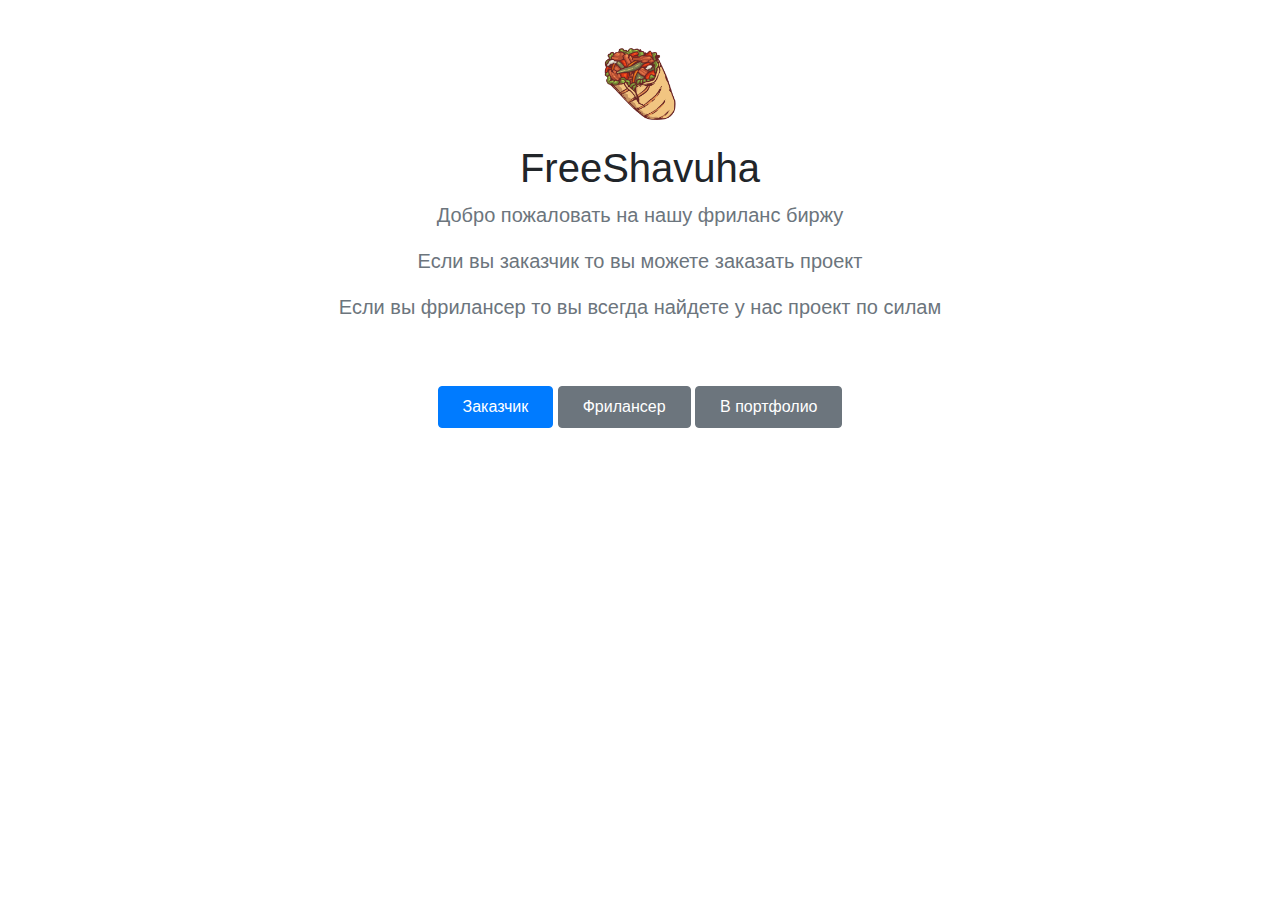
==== jobs/birja-freelance/index.html @ 9dc3deca "new files" ====
<!doctype html>
<html lang="ru">
<head>
	<meta charset="UTF-8">
	<meta name="viewport"
				content="width=device-width, user-scalable=no, initial-scale=1.0, maximum-scale=1.0, minimum-scale=1.0">
	<meta http-equiv="X-UA-Compatible" content="ie=edge">
	<link rel="stylesheet" href="./libs/bootstrap.min.css">
	<link rel="stylesheet" href="./style/style.css">
	<title>freelance - шаурма</title>
</head>
<body>

<!--hello world-->
<main class="container py-5 text-center">
	<div id="block-choice">
		<img class="d-block mx-auto mb-4" src="./img/logo.png" alt="" width="72" height="72">
		<h1>FreeShavuha</h1>
		<p class="lead text-muted">Добро пожаловать на нашу фриланс биржу</p>
		<p class="lead text-muted">Если вы заказчик то вы можете заказать проект</p>
		<p class="lead text-muted">Если вы фрилансер то вы всегда найдете у нас проект по силам</p>
		<p class="mt-5">
			<a href="#" id="customer" class="btn btn-primary my-3 px-4 py-2">Заказчик</a>
			<a href="#" id="freelancer" class="btn btn-secondary my-3 px-4 py-2">Фрилансер</a>
			<a href="https://href-studio.ru/" class="btn btn-secondary my-3 px-4 py-2">В портфолио</a>
		</p>
	</div>


	<!--meanie - заказчик-->

	<div id="block-customer">
		<img class="d-block mx-auto mb-4" src="./img/logo.png" alt="" width="72" height="72">
		<h1>FreeShavuha</h1>
		<div class="col">
			<h4 class="mb-3">Оставьте заявку</h4>
			<form id="form-customer">

				<div class="mb-3">
					<label for="title">Заголовок (краткое описание задачи)</label>
					<input type="text" class="form-control" id="title" name="title" required value="заголовок">
				</div>
				<div class="row">
					<div class="col-md-4 mb-3">
						<label for="firstName">Ваше имя</label>
						<input type="text" class="form-control" id="firstName" name="firstName" required value="ваше имя">
					</div>
					<div class="col-md-4 mb-3">
						<label for="email">Email</label>
						<input type="email" class="form-control" id="email" name="email" placeholder="you@mail.com" required
									 value="email@email">
					</div>
					<div class="col-md-4 mb-3">
						<label for="phone">Номер телефона <span class="text-muted">(optional)</span></label>
						<input type="text" class="form-control" id="phone" name="phone" value="911">
					</div>
				</div>


				<div class="mb-3">
					<label for="description">Описание</label>
					<textarea type="text" class="form-control" id="description" name="description"
										placeholder="Поднобно опишите задачу" rows="4"
										required>Lorem ipsum dolor sit amet, consectetur.</textarea>
				</div>

				<div class="row">
					<div class="col-md-6 mb-3">

						<div class="mb-3">
							<label for="amount">Количество</label>
							<input type="number" class="form-control" id="amount" name="amount" required value="10">
						</div>
						<div class="d-flex justify-content-center">
							<label class="currency">
								<input class="currency__radio" type="radio" name="currency" id="bucks" value="bucks">
								<span class="img__radio img__radio_bucks"></span>
							</label>
							<label class="currency">
								<input class="currency__radio" type="radio" name="currency" id="shawarma" value="shawarma" checked>
								<span class="img__radio img__radio_shawarma"></span>
							</label>
							<label class="currency">
								<input class="currency__radio" type="radio" name="currency" id="doshirak" value="doshirak">
								<span class="img__radio img__radio_doshirak"></span>
							</label>
						</div>
					</div>
					<div class="col-md-6 mb-3">
						<div class="mb-3">
							<label for="deadline">Срок выполнения до:</label>

							<input type="date" id="deadline" class="form-control" name="deadline" max="2020-12-31" required
										 value="2020-01-01">
						</div>
						<button class="btn btn-primary btn-lg btn-block" type="submit">Отправить заявку</button>
					</div>

				</div>


			</form>
		</div>
	</div>

	<!--freelancer-->

	<div id="block-freelancer">
		<img class="d-block mx-auto mb-4" src="./img/logo.png" alt="" width="72" height="72">
		<h1>FreeShavuha</h1>
		<div class="table-responsive">
			<table class="table table-bordered table-hover table-sm">
				<thead class="thead-dark" id="headTable">
				<tr>
					<th>#</th class="fead-sort">
					<th class="head-sort" id="taskSort">Основная задача</th>
					<th class="head-sort" id="currencySort">Валюта</th>
					<th class="head-sort" id="deadlineSort">Дедлайн</th>
				</tr>
				</thead>
				<tbody id="orders">
				<!-- <tr class="order">
					<td>1</td>
					<td>Lorem</td>
					<td class="doshirak"></td>
					<td>2019-12-31</td>
				</tr>
				<tr class="order taken">
					<td>2</td>
					<td>Lorem</td>
					<td class="bucks"></td>
					<td>2020-01-14</td>
				</tr>
				<tr class="order">
					<td>3</td>
					<td>Lorem</td>
					<td class="doshirak"></td>
					<td>2019-12-24</td>
				</tr>
				<tr class="order taken">
					<td>4</td>
					<td>Lorem</td>
					<td class="shawarma"></td>
					<td>2020-02-03</td>
				</tr>
				<tr class="order">
					<td>5</td>
					<td>Lorem</td>
					<td class="doshirak"></td>
					<td>2020-04-02</td>
				</tr>
				<tr class="order">
					<td>6</td>
					<td>Lorem</td>
					<td class="shawarma"></td>
					<td>2020-02-14</td>
				</tr> -->


				</tbody>
			</table>
		</div>
	</div>
	<button class="btn btn-info" id="btn-exit">Выход</button>
	

</main>
<!--modal-->

<div id="order_read" class="order-modal modal bd-example-modal-lg">
	<div class="modal-dialog modal-lg m-auto" role="document">

		<div class="modal-content">
			<div class="modal-header bg-dark text-white">
				<h4 class="modal-title ">Заголовок</h4>
				<button type="button" class="close text-white" aria-label="Close">
					<span aria-hidden="true">&times;</span>
				</button>
			</div>
			<div class="modal-body">
				<div class="row">
					<div class="col-6">
						<b>Имя заказчика: </b><span class="firstName">Петров Василий</span>
					</div>
					<div class="col-6">
						<b>Email заказчика: </b><a class="email" href="mailto:1@1">1@1</a>
					</div>
					<div class="col-12 bg-info text-white my-4">
						<h5>Подробное описание задачи</h5>
						<p class="description">Lorem ipsum dolor sit amet, consectetur adipisicing elit. Aliquam consectetur
							consequuntur facilis magni maiores neque nostrum. Accusantium corporis culpa esse facilis modi neque
							nesciunt odio quisquam rerum veritatis, voluptatibus, voluptatum!</p>
					</div>

					<div class="col-12 bg-warning text-dark pt-2 d-flex justify-content-around align-content-center">
						<h5>Срок сдачи проекта</h5>
						<p class="deadline">10.03.2020</p>
					</div>

				</div>
			</div>
			<div class="modal-footer justify-content-between">
				<div class="modal-currency">
					<span class="text">Оплата:</span>
					<span class="currency"><span class="currency_img"></span></span>
					<span class="count">5</span>
				</div>
				<div>
					<button type="button" class="btn btn-info"><a class="phone text-white" href="#">Связаться</a>
					</button>
					<button type="button" class="btn btn-success get-order">Взять заказ</button>
				</div>
			</div>
		</div>
	</div>
</div>

<div id="order_active" class="order-modal modal bd-example-modal-lg">
	<div class="modal-dialog modal-lg m-auto" role="document">

		<div class="modal-content">
			<div class="modal-header bg-success text-white">
				<h4 class="modal-title ">Заголовок</h4>
				<button type="button" class="close text-white" aria-label="Close">
					<span aria-hidden="true">&times;</span>
				</button>
			</div>
			<div class="modal-body">
				<div class="row">
					<div class="col-4 text-center">
						<p>
							<b>Имя заказчика: </b>
						</p>
						<span class="firstName">Петров Василий</span>
					</div>
					<div class="col-4 text-center">
						<p>
							<b>Email заказчика: </b>
						</p>
						<a class="email" href="mailto:1@1">1@1</a>
					</div>
					<div class="col-4 text-center modal-currency">
						<span class="text">Оплата:</span>
						<span class="currency"><span class="currency_img"></span></span>
						<span class="count">5</span>
					</div>
					<div class="col-12 bg-info text-white my-4 py-2">
						<h5>Подробное описание задачи</h5>
						<p class="description">Lorem ipsum dolor sit amet, consectetur adipisicing elit. Aliquam consectetur
							consequuntur facilis magni maiores neque nostrum. Accusantium corporis culpa esse facilis modi neque
							nesciunt odio quisquam rerum veritatis, voluptatibus, voluptatum!</p>
					</div>

					<div class="col-12 bg-warning text-dark pt-2 d-flex justify-content-around align-content-center">
						<h5>Срок сдачи проекта</h5>
						<p class="deadline">10.03.2020</p>
					</div>
				</div>
			</div>
			<div class="modal-footer justify-content-end">
				<button type="button" id="capitulation" class="btn btn-danger">Отказаться</button>

				<button type="button" id="ready" class="btn btn-success">Выполнил</button>


			</div>
		</div>
	</div>
</div>


<!--exit-->

<script src="./script/script.js"></script>
</body>


</html>
---- jobs/birja-freelance/style/style.css ----
main {
    position: relative;
}

/*radio*/

.currency {
    position: relative;
    height: 48px;
    width: 48px;
}

.currency__radio {
    position: absolute;
    opacity: 0;
}

.currency__radio:checked + .img__radio {
    filter: none;
    border-color: tomato;
}

.img__radio {
    position: absolute;
    display: inline-block;
    top: 0;
    left: 0;
    right: 0;
    bottom: 0;
    background-position: center;
    background-repeat: no-repeat;
    background-size: contain;
    filter: grayscale(100%);
    border: 1px dashed transparent;
    border-radius: 10px;
}

.img__radio_bucks {
    background-image: url("../img/bucks.png");
}

.img__radio_shawarma {
    background-image: url("../img/shawarma.png");
}

.img__radio_doshirak {
    background-image: url("../img/doshirak.png");
}

/*table*/


.shawarma {
    background: url("../img/shawarma.png") center/contain no-repeat;
    height: 40px;
    width: 60px;
}

.doshirak {
    background: url("../img/doshirak.png") center/contain no-repeat;
    height: 40px;
    width: 60px;
}

.bucks {
    background: url("../img/bucks.png") center/contain no-repeat;
    height: 40px;
    width: 60px;
}


#orders tr {
    cursor: pointer;
}

#orders .taken {
    background: #28a745;
    color: #fff;
}

/*modal*/

.modal {
    background-color: rgba(0, 0, 0, 0.8);
}

.modal .deadline {
    font-size: 1.25rem;
    font-weight: 500;
    line-height: 1.2;
}

.modal-content {
    border-radius: .5rem;
}

.modal-currency span {
    display: inline-block;
    vertical-align: middle;
    filter: none;
}

.modal-currency {
    font-size: 2em;
}

#block-customer {
    display: none;
}

#block-freelancer {
    display: none;
}

#btn-exit {
    position: absolute;
    display: none;
    top: 3rem;
    right: 1rem;
    padding: 0.5rem 3rem;
}
.head-sort{ cursor: pointer;}
.head-sort:hover{ background-color: rgba(0, 0, 0, 0.6) !important;}
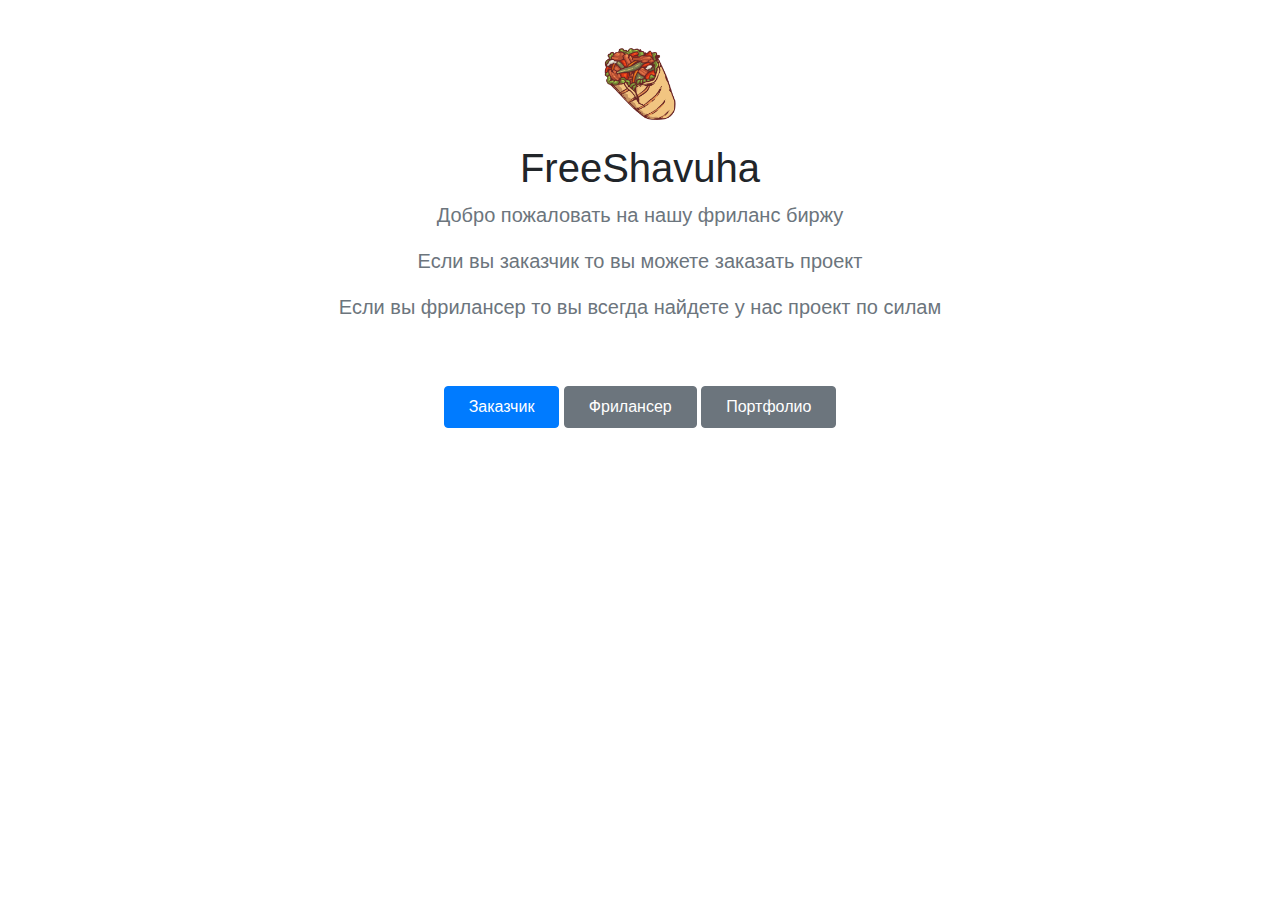
==== commit ffbbb1af: "done link home" ====
--- a/jobs/birja-freelance/index.html
+++ b/jobs/birja-freelance/index.html
@@ -22,7 +22,7 @@
 		<p class="mt-5">
 			<a href="#" id="customer" class="btn btn-primary my-3 px-4 py-2">Заказчик</a>
 			<a href="#" id="freelancer" class="btn btn-secondary my-3 px-4 py-2">Фрилансер</a>
-			<a href="https://href-studio.ru/" class="btn btn-secondary my-3 px-4 py-2">В портфолио</a>
+			<a href="https://andrejhi.github.io/one-rezume/" class="btn btn-secondary my-3 px-4 py-2">Портфолио</a>
 		</p>
 	</div>
 
